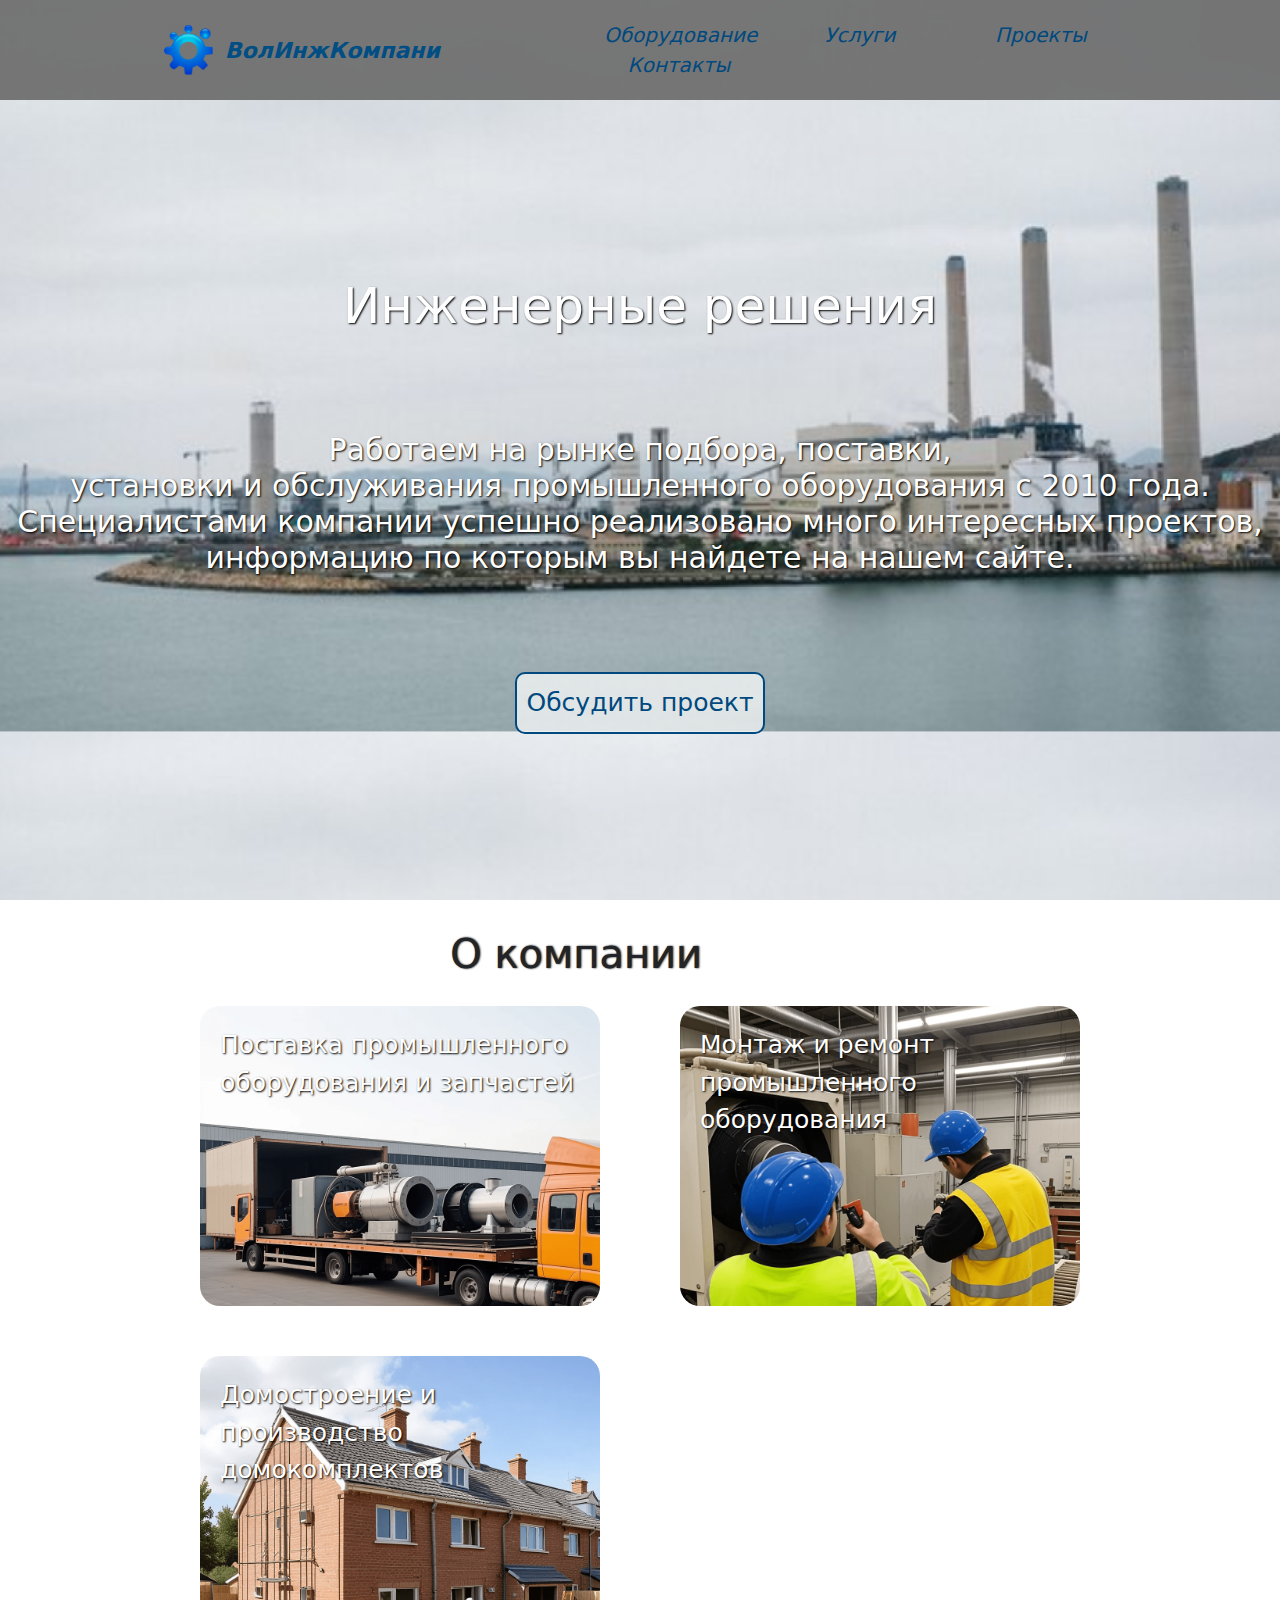
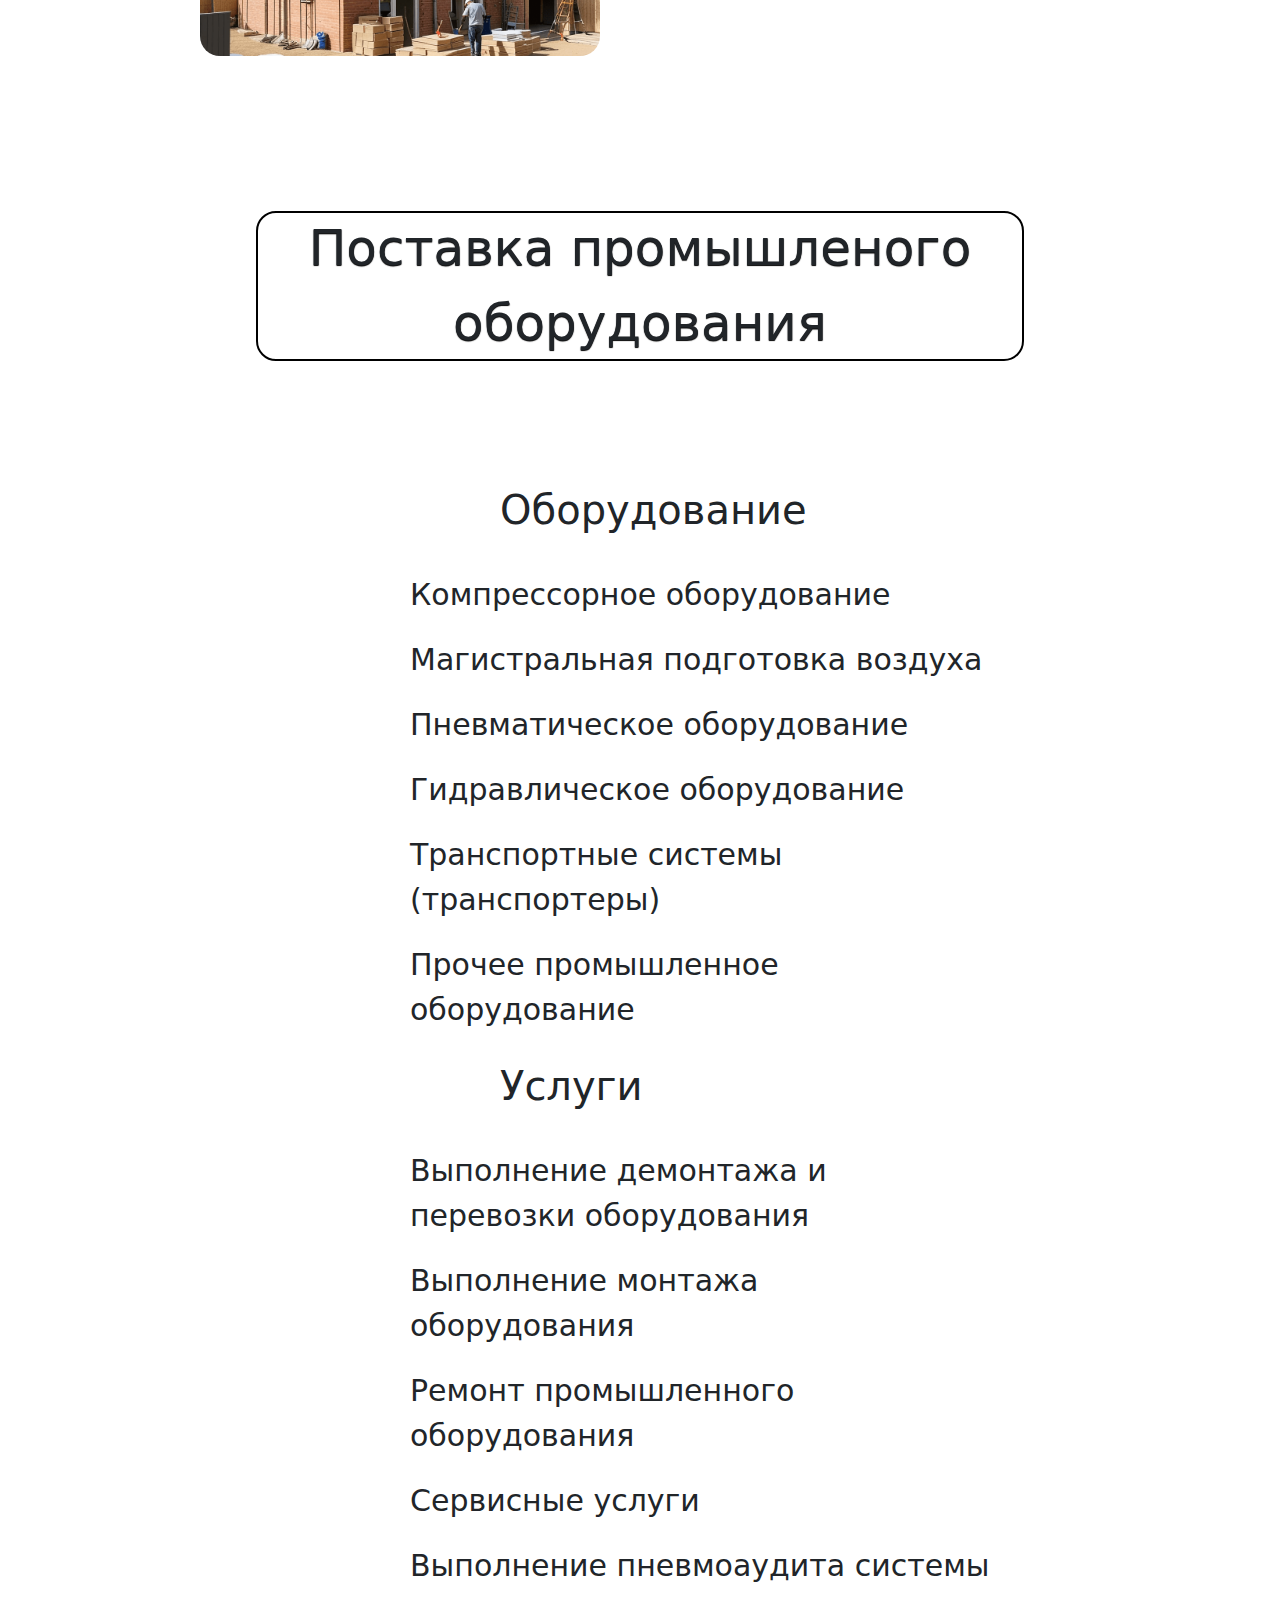
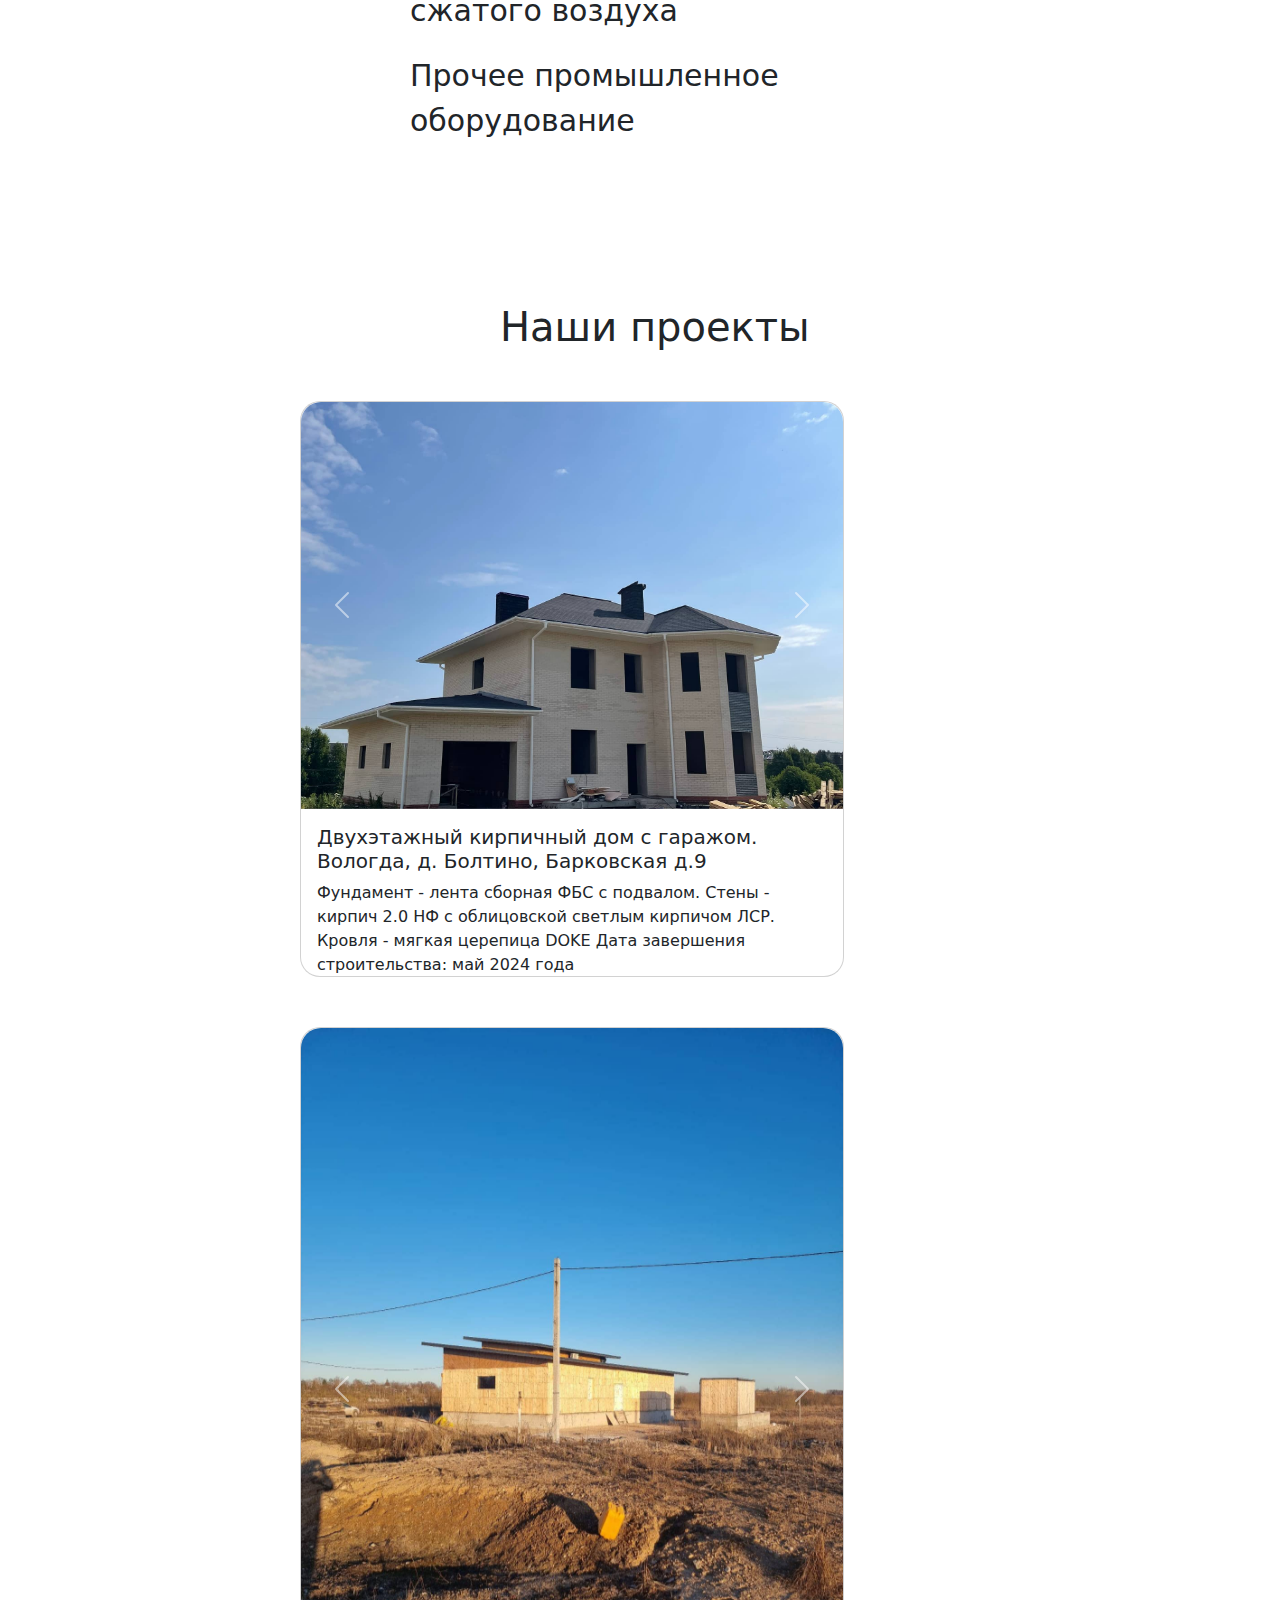
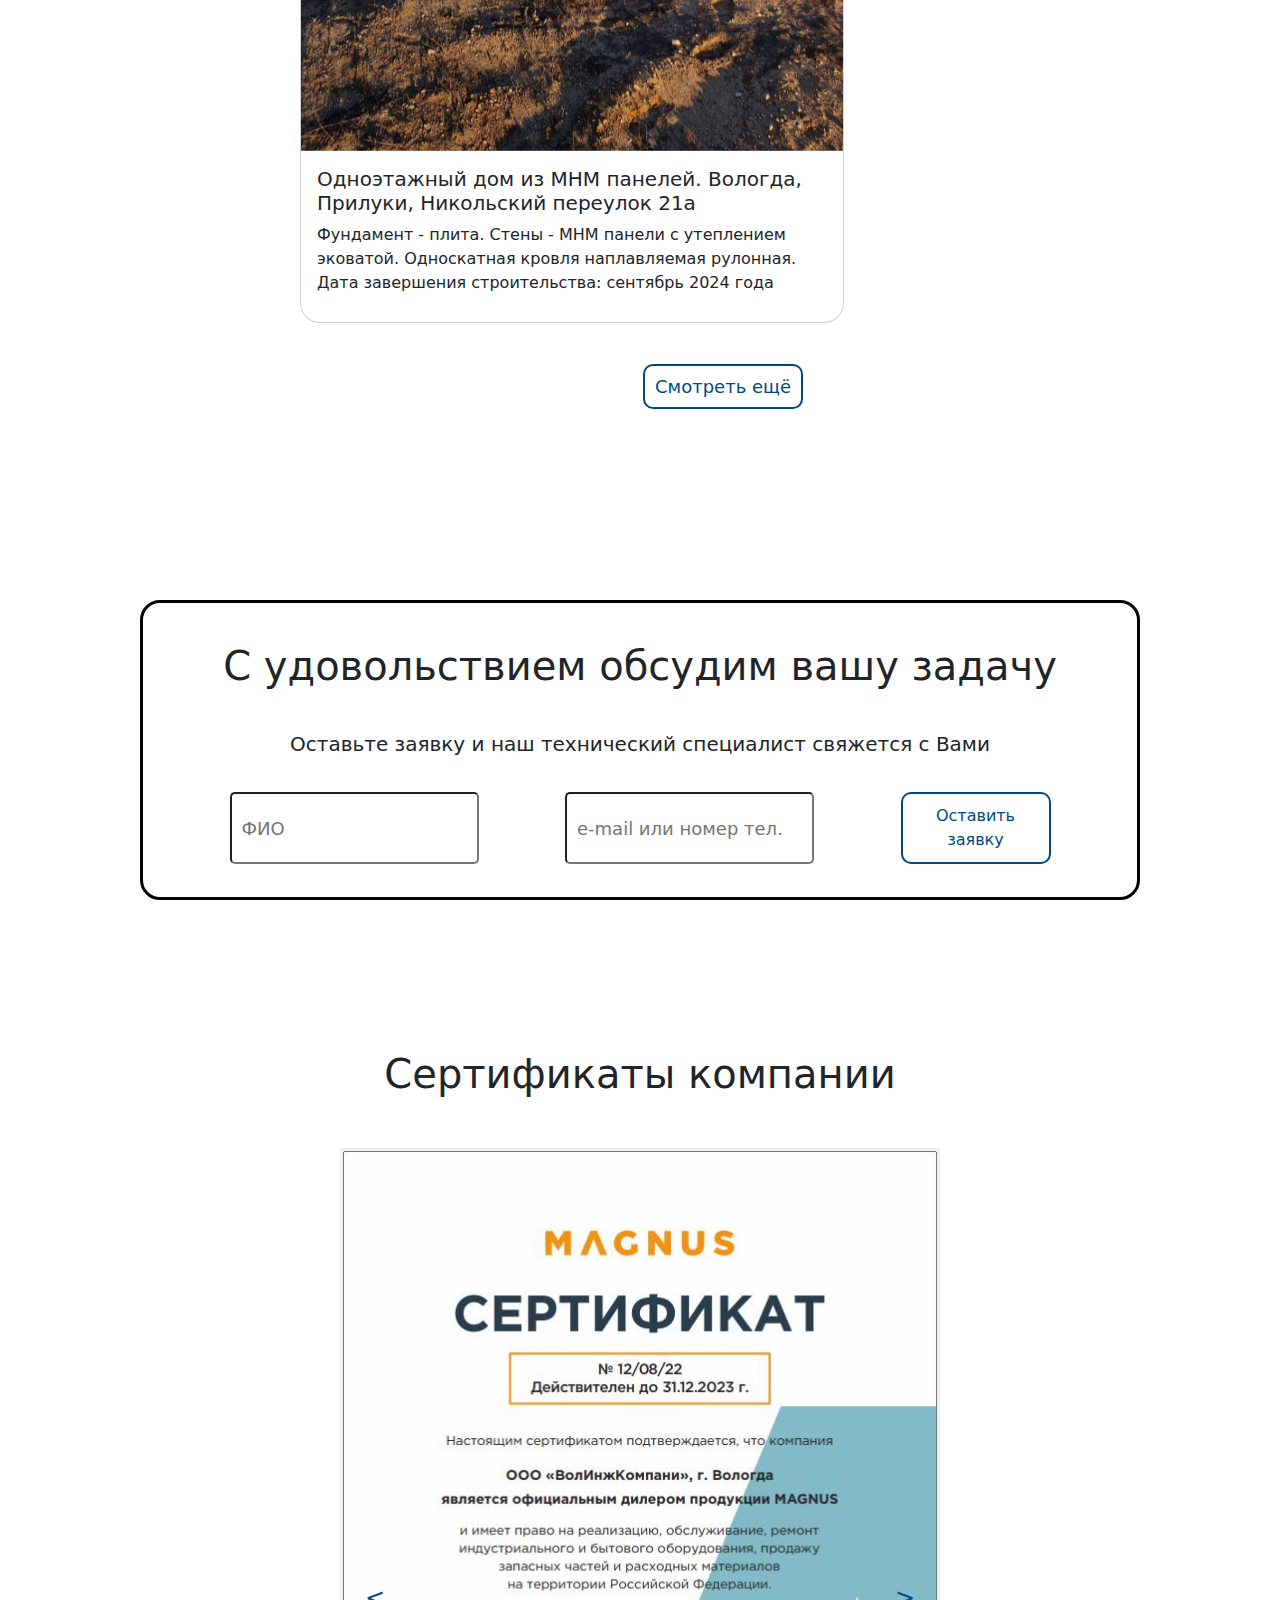
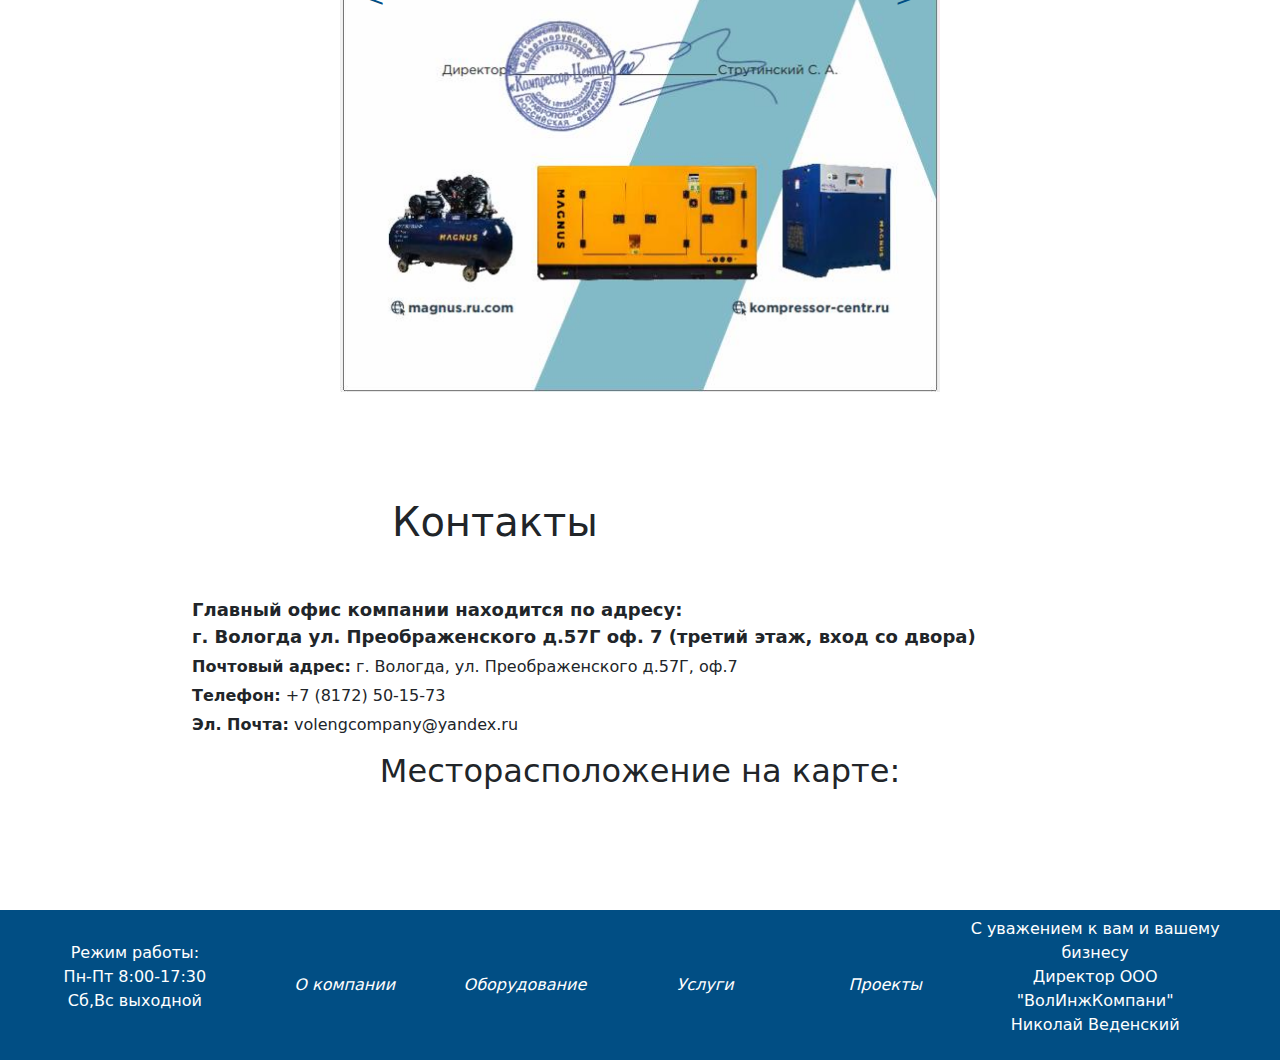
==== index.html @ 5e0e1bfe "Add files via upload" ====
<!DOCTYPE html>
<html lang="en">
  <head>
    <link rel="icon" href="img/logo.png" />
    <meta charset="UTF-8" />
    <meta name="viewport" content="width=device-width, initial-scale=1.0" />
    <link rel="stylesheet" href="style.css" />
    <link href="https://cdn.jsdelivr.net/npm/bootstrap@5.3.3/dist/css/bootstrap.min.css" rel="stylesheet" integrity="sha384-QWTKZyjpPEjISv5WaRU9OFeRpok6YctnYmDr5pNlyT2bRjXh0JMhjY6hW+ALEwIH" crossorigin="anonymous">
    <title>ВолИнжКомпани</title>
  </head>
  <body>
    <header>
      <div class="logo">
        <a name="kompan" class="logo" href="index.html"><img src="img/logo.png" style="margin-right: 10px; height: 50px;" alt="логотип" />ВолИнжКомпани</a>
      </div>
      <div class="hd-button">
        <a class="hd-bs" href="#obor">Оборудование</a>
        <a class="hd-bs" href="#equi">Услуги</a>
        <a class="hd-bs" href="#project1">Проекты</a>
        <a class="hd-bs" href="#kontact">Контакты</a>
      </div>
    </header>




    <div class="ofer">
        <div></div>
        <h1 class="h1-of">Инженерные решения  </h1>
        <h2 class="h2-of">Работаем на рынке подбора, поставки,<br> установки и обслуживания промышленного оборудования с 2010 года.
            <br> Специалистами компании успешно реализовано много интересных проектов, <br> информацию по которым вы найдете на нашем сайте.
        </h2>
        <a class="of-button" href="#order">Обсудить проект</a>
        <div></div>
    </div>





    <div class="info-company">
        <h1 class="h1-info">О компании</h1>
        <div class="inf-cart">
            <div class="inf-carts">
                <div class="h1-carts">Поставка промышленного оборудования и запчастей</div>
                <ul class="ul-carts">
                    <li>Разрабатываем технические решения для модернизации технологических линий.
                    </li>
                    <li>Осуществляем подбор аналогов.
                    </li>
                    <li>Выполняем монтажные, ремонтные и сервисные работы.</li>
                </ul>
            </div>
        
            <div class="inf-carts1">
                <div class="h1-carts">Монтаж и ремонт промышленного оборудования</div>
                <ul class="ul-carts">
                    <li>Демонтаж и перевозка линий лесопиления.</li>
                    <li>Восстановление и ремонт оборудования для лесопильных производств.</li>
                    <li>Монжаж нового и б/у оборудования в подключением к существующим линиям.</li>
                    <li>Ремонт котельного оборудовани с восстановлением футеровки и металлических элементов.</li>
                   
                </ul>
            </div>
            <div class="inf-carts2">
                <div class="h1-carts">Домостроение и производство домокомплектов</div>
                <ul class="ul-carts">
                    <li>В 2023 году запустили производство в Вологде.</li>
                    <li>Производим модульные дома и домокомплекты.</li>
                    <li>Успешно запущены линии по производству стропильных систем на пластинах МЗП и импрегнированной доски.
                    </li>
                </ul>
            </div>
        </div>
      </div>
    </div>

    <div class="qwe">
      <div class="offer">
        <div id="carouselExampleInterval" class="carousel slide" data-bs-ride="carousel">
          <div class="carousel-inner">
          <div class="carousel-item active" data-bs-interval="3000">
              <div class="offer-animation" > Поставка промышленого оборудования</div>
          </div>
          <div class="carousel-item" data-bs-interval="3000">
              <div class="offer-animation">Монтаж и ремонт оборудования</div>
          </div>
          <div class="carousel-item" data-bs-interval="3000">
              <div class="offer-animation">Производство модульных домов</div>
          </div>
          <div class="carousel-item" data-bs-interval="3000">
              <div class="offer-animation">Ремонт электрических печей</div>
          </div>
          <div class="carousel-item" data-bs-interval="3000">
              <div class="offer-animation">Ремонт котельного оборудовния</div>
          </div>
          <div class="carousel-item" data-bs-interval="3000">
              <div class="offer-animation">Ремонт пневматических цилиндров</div>
          </div>
          </div>
      </div>
      </div>
    </div>




    <div class="equipment">
      <h1 class="h1-eq"><a name="obor" href=""></a>Оборудование</h1>
      <div class="equi">
          <div class="zag-equi">Компрессорное оборудование
            <ul class="ul-equi">
              <li>Винтовые компрессора COMARO;</li>
              <li>Винтовые компрессора Kraftmann;</li>
            </ul>
          </div>
          <div class="zag-equi">Магистральная подготовка воздуха
            <ul class="ul-equi">
              <li>Магистральные фильтры;</li>
              <li>Осушители сжатого воздуха;</li>
              <li>Блоки подготовки воздуха;</li>
            </ul>
          </div>
          <div class="zag-equi">Пневматическое оборудование
            <ul class="ul-equi">
              <li>SMC;</li>
              <li>Festo;</li>
              <li>Camozzi;</li>
              <li>E.mc;</li>
            </ul>
          </div>
          <div class="zag-equi">Гидравлическое оборудование
            <ul class="ul-equi">
              <li>Гидравлические станции;</li>
              <li>Гидравлические цилиндры различных размеров и конфигураций;</li>
              <li>Гидравлические распределители импортные и отечественные;</li>
              <li>Гидравлические насосы;</li>
              <li>РВД рукава;</li>
              <li>Фитинги и трубки;</li>
            </ul>
          </div>
          <div class="zag-equi">Транспортные системы (транспортеры)
            <ul class="ul-equi">
              <li>Ленточные транспортеры;</li>
              <li>Скребковые транспортеры;</li>
              <li>Нории;</li>
              <li>Разгонные транспортеры для системы Fin Scan;</li>
              <li>Бревнотаски;</li>
            </ul>
          </div>
          <div class="zag-equi">Прочее промышленное оборудование
            <ul class="ul-equi">
              <li>Пресс для производства MHM панелей;</li>
              <li>Технологическая линия по производству стропильных ферм на гвоздевых пластинах;</li>
              <li>Дозатор моющей жидкости;</li>
              <li>Линия для выполнения микронизации зерна;</li>
            </ul>
          </div>
        </div>
      


     
        <h1 class="h1-eq"><a name="equi" href=""></a>Услуги</h1>
        <div class="equi">
            <div class="zag-equi">Выполнение демонтажа и перевозки оборудования
              <ul class="ul-equi">
                <li>Демонтаж оборудования и перевозка до места установки</li>
                <li>Монтаж оборудования</li>
                <li>Ремонт оборудования</li>
                <li>Пуск и наладочные работы деревообрабатывающего оборудования</li>
                <li>Решение любых технических задач</li>
              </ul>
            </div>
            <div class="zag-equi">Выполнение монтажа оборудования
              <ul class="ul-equi">
                <li>Монтаж нового оборудования;</li>
                <li>Монтаж б/у оборудования;</li>
              </ul>
            </div>
            <div class="zag-equi">Ремонт промышленного оборудования
              <ul class="ul-equi">
                <li>Диагностика. Определение причины поломки;</li>
                <li>Подбор и изготовление запасных частей;</li>
                <li>Ремонт оборудования;</li>
                <li>ПНР после выполненного ремонта;</li>
              </ul>
            </div>
            <div class="zag-equi">Сервисные услуги
              <ul class="ul-equi">
                <li>Сервисное обслуживания компрессорного оборудования;</li>
                <li>Сервисное обслуживание магистрали сжатого воздуха;</li>
                <li>Ремонт винтовых компрессорных станций;</li>
                <li>Ремонт поршневых компрессоров;</li>
                <li>Ремонт роторных компрессоров;</li>
              </ul>
            </div>
            <div class="zag-equi">Выполнение пневмоаудита системы сжатого воздуха
              <ul class="ul-equi">
                <li>Определение фактической производительности компрессора;</li>
                <li>Определение фактического потребления сжатого воздуха;</li>
                <li>Измерение падения давление в магистрали сжатого воздуха;</li>
                <li>Измерение точки росы;</li>
                <li>Определение фактических утечек сжатого воздуха в рублях;</li>
                <li>Подготовка рекомендаций по ремонту и эксплуатации оборудования;
                </li>
                <li>Определение параметров при подборе нового оборудования;</li>
              </ul>
            </div>
            <div class="zag-equi">Прочее промышленное оборудование
              <ul class="ul-equi">
                <li>Пресс для производства MHM панелей;</li>
                <li>Технологическая линия по производству стропильных ферм на гвоздевых пластинах;</li>
                <li>Дозатор моющей жидкости;</li>
                <li>Линия для выполнения микронизации зерна;</li>
              </ul>
            </div>
          </div>
        </div>  




      <div class="body-project">
            <h1 class="h1_ob"><a name="project1" href="#"></a>Наши проекты</h1 >


            <div class="proj-b"  style="width: 80%;">
              <div class="card" style="width: 34rem;height: 36rem; border-radius: 20px; ">
                <div id="carouselExample" class="carousel slide">
                    <div class="carousel-inner" style="border-radius: 20px 20px 0 0;">
                      <div class="carousel-item active ">
                        <img src="img/project1/image1.jpg" class="d-block w-100" alt="...">
                      </div>
                      <div class="carousel-item">
                        <img src="img/project1/image2.jpg" class="d-block w-100" alt="...">
                      </div>
                      <div class="carousel-item">
                        <img src="img/project1/image3.jpg" class="d-block w-100" alt="...">
                      </div><div class="carousel-item">
                        <img src="img/project1/image4.jpg" class="d-block w-100" alt="...">
                      </div>
                    </div>
                    <button class="carousel-control-prev" type="button" data-bs-target="#carouselExample" data-bs-slide="prev">
                      <span class="carousel-control-prev-icon" aria-hidden="true"></span>
                      <span class="visually-hidden">Предыдущий</span>
                    </button>
                    <button class="carousel-control-next" type="button" data-bs-target="#carouselExample" data-bs-slide="next">
                      <span class="carousel-control-next-icon" aria-hidden="true"></span>
                      <span class="visually-hidden">Следующий</span>
                    </button>
                  </div>
                <div class="card-body">
                  <h5 class="card-title">Двухэтажный кирпичный дом с гаражом. Вологда, д. Болтино, Барковская д.9</h5>
                  <p class="card-text">Фундамент - лента сборная ФБС с подвалом. Стены - кирпич 2.0 НФ с облицовской светлым кирпичом ЛСР. Кровля - мягкая церепица DOKE
                    Дата завершения строительства: май 2024 года</p>
                </div>
              </div> 

              <div class="card" style="width: 34rem; height: 56rem; border-radius: 20px;">
                <div id="carouselExample1" class="carousel slide">
                    <div class="carousel-inner" style="border-radius: 20px 20px 0 0;">
                      <div class="carousel-item active">
                        <img src="img/project2/image1.jpg" class="d-block w-100" alt="...">
                      </div>
                      <div class="carousel-item">
                        <img src="img/project2/image2.jpg" class="d-block w-100" alt="...">
                      </div>
                      <div class="carousel-item">
                        <img src="img/project2/image3.jpg" class="d-block w-100" alt="...">
                      </div><div class="carousel-item">
                        <img src="img/project2/image4.jpg" class="d-block w-100" alt="...">
                      </div>
                    </div>
                    <button class="carousel-control-prev" type="button" data-bs-target="#carouselExample1" data-bs-slide="prev">
                      <span class="carousel-control-prev-icon" aria-hidden="true"></span>
                      <span class="visually-hidden">Предыдущий</span>
                    </button>
                    <button class="carousel-control-next" type="button" data-bs-target="#carouselExample1" data-bs-slide="next">
                      <span class="carousel-control-next-icon" aria-hidden="true"></span>
                      <span class="visually-hidden">Следующий</span>
                    </button>
                  </div>
                <div class="card-body">
                  <h5 class="card-title">Одноэтажный дом из MHM панелей. Вологда, Прилуки, Никольский переулок 21а</h5>
                  <p class="card-text">Фундамент - плита. Стены - MHM панели с утеплением эковатой. Односкатная кровля наплавляемая рулонная.
                    Дата завершения строительства: сентябрь 2024 года</p>
                </div>
              </div>
            </div>


            
            <a class="proj-but" href="project.html">Смотреть ещё</a>
        </div>





        <div  class="order">
          <div class="order-back">
            <div class="order-h1"> С удовольствием обсудим вашу задачу  </div>
            <div class="order-op">Оставьте заявку и наш технический специалист свяжется с Вами</div>
            <div style="display: flex;justify-content: space-evenly; width: 100%;">
              <input style="text-transform:capitalize;" class="order-inp" type="text" placeholder="ФИО">
              <input class="order-inp" type="text"  placeholder="e-mail или номер тел.">
              <a name="order" class="order-but" href="#">Оставить заявку</a>
            </div>
          </div>
        </div>



        <div class="body-slider">
          <h1 class="h1-sl">Сертификаты компании</h1>
            <!-- <h2 style="text-align: center;margin-bottom: 20px;">Дилерские сертификаты</h2> -->
          <div class="slider-container">
            <div class="slider">
              <img
                src="img/sertif/2.jpg"
                alt="???"
              />
              <img
                src="img/sertif/4.jpg"
                alt="???"
              />
              <img
                src="img/sertif/3.jpg"
                alt="???"
              />
              <img
                src="img/sertif/1.jpg"
                alt="???"
              />
            </div>
            <button class="prev-button" aria-label="Посмотреть предыдущий слайд">
              &lt;
            </button>
            <button class="next-button" aria-label="Посмотреть следующий слайд">
              &gt;
            </button>
          </div>
        </div>

        <script src="script.js"></script>







        <div class="body-slider" style="display: flex;justify-content: center;">
      <a name="kontact" href=""></a>
          <div style="width: 70%; margin-bottom: 100px; ">
            <h1 class="h1_ob">Контакты</h1>
              <p style="margin-bottom: 5px;" class="cont">Главный офис компании находится по адресу:
                  <br >г. Вологда ул. Преображенского д.57Г оф. 7 (третий этаж, вход со двора)
              </p>
              <p style="margin-bottom: 5px;"><b>Почтовый адрес:</b> г. Вологда, ул. Преображенского д.57Г, оф.7</p>
              <p style="margin-bottom: 5px;"><b>Телефон:</b> +7 (8172) 50-15-73</p>
              <p style="margin-bottom: 15px;"><b>Эл. Почта:</b> volengcompany@yandex.ru</p>
              <h2 style="text-align: center;margin-bottom: 20px;">Месторасположение на карте: </h2>
              <script  type="text/javascript" charset="utf-8" async
              src="https://api-maps.yandex.ru/services/constructor/1.0/js/?um=constructor%3A74b7751ab7b13d6113d1db9de1e5164a83e025a4e6a215689dc6e79a44e79967&amp;width=100%&amp;height=600&amp;lang=ru_RU&amp;scroll=true"></script>
          
          </div>
      </div>   
      





      <footer>
        <div class="foot-body">
          <p class="p-foot">Режим работы: <br> Пн-Пт 8:00-17:30 <br>Сб,Вс выходной</p>
          <div class="ft-button">
            <a class="ft-bs" href="#kompan">О компании</a>
            <a class="ft-bs" href="#obor">Оборудование</a>
            <a class="ft-bs" href="#equi">Услуги</a>
            <a class="ft-bs" href="#project1">Проекты</a>
          </div>

          <p style="margin-right: 50px;" class="p-foot">С уважением к вам и вашему бизнесу <br>Директор ООО "ВолИнжКомпани"<br> Николай Веденский </p>
        </div>
      </footer>

      <script src="https://cdn.jsdelivr.net/npm/bootstrap@5.3.3/dist/js/bootstrap.bundle.min.js" integrity="sha384-YvpcrYf0tY3lHB60NNkmXc5s9fDVZLESaAA55NDzOxhy9GkcIdslK1eN7N6jIeHz" crossorigin="anonymous"></script>
  </body>
</html>
---- style.css ----
* {
  margin: 0;
  padding: 0;
}
body {
  background-image: url(img/ff.png);
  background-size: 100%;
  background-attachment: fixed;
}
header {
  width: 100%;
  display: flex;
  align-items: center;
  justify-content: space-evenly;
  height: 100px;
  background-color: rgba(105, 105, 105, 0.9);
  /* position: sticky; */
  top: 0;
}
.logo {
  display: flex;
  align-items: center;
  font-size: 22px;
  color: #014e84;
  font-style: italic;
  font-weight: 600;
  text-decoration: none;
}
.hd-button {
  display: flex;
  flex-wrap: wrap;
  width: 40%;
  justify-content: space-between;
}
.hd-bs {
  width: 150px;
  text-align: center;
  text-decoration: none;
  color: #00497e;
  font-size: 20px;
  font-style: italic;
}









.ofer {
  height: 90vh;
  width: 100%;
  display: flex;
  flex-direction: column;
  align-items: center;
  justify-content: space-evenly;
}
.h1-of {
  color: white;
  font-size: 50px;
  text-shadow:1px 1px 2px black;
}
.h2-of {
  color: white;
  font-size: 30px;
  text-shadow:1px 1px 2px black;
  text-align: center;
}
.of-button{
  text-decoration: none;
  color: #00497e;
  background-color: rgb(255, 255, 255,0.7);
  transition: background-color 0.6s;
  font-size: 25px;
  padding: 10px;
  border: 2px solid #00497e;
  border-radius: 10px;
}
.of-button:hover{
  background-color: #00497e;
  color: white;
}







/*О компании */


.info-company {
  width: 100%;
  /* height: 90vh; */
  background-color: white;
    
}
.h1-info{
  text-shadow:1px 0px 2px black;
  padding-left: 450px;
  padding-top: 20px;
  padding-bottom: 20px;
  font-size: 40px;
}
.inf-cart{
  padding-left: 200px;
  padding-right: 200px;
  display: flex;
  justify-content: space-between;
  flex-wrap: wrap;

}

.h1-carts{
  padding: 20px;
  color: white;
  font-size: 25px;
  text-shadow:1px 1px 2px black;
  
}
.ul-carts{
  /* display: none; */
  padding-left: 40px;
  padding-right: 20px;
  color: white;
  font-size: 17px;
  padding-top: 30px;
  height: 300px;
  border-radius: 20px;
  background-color: rgb(0, 0, 0,0.6);
  opacity: 0;
  /* animation: ul-carts 5s forwards; */
}

.inf-carts{
  margin-bottom: 50px;
  transition-duration: 1s;
  width: 400px;
  height: 300px;
  background-image: url(img/postavka.png);
  background-size: cover;
  border-radius: 20px;
}
.inf-carts:hover .h1-carts{
  display: none;
  cursor: default;
}
.inf-carts:hover .ul-carts{
  /* display: block;  */
  opacity: 1;
  cursor: default;
  transition: 1s; 
}

.inf-carts1{
  margin-bottom: 50px;
  transition-duration: 1s;
  width: 400px;
  height: 300px;
  background-image: url(img/montazh.png);
  background-size: cover;
  border-radius: 20px;
}
.inf-carts1:hover .h1-carts{
  display: none;
  cursor: default;
  
}
.inf-carts1:hover .ul-carts{
  /* display: block;  */
  transition: 1s;
  opacity: 1;
  cursor: default;
}

.inf-carts2{
  margin-bottom: 50px;
  transition-duration: 1s;
  width: 400px;
  height: 300px;
  background-image: url(img/stroitelstvo.png);
  background-size: cover;
  border-radius: 20px;
}
.inf-carts2:hover .h1-carts{
  cursor: default;
  display: none;
  
}
.inf-carts2:hover .ul-carts{
  /* display: block;  */
  transition: 1s;
  opacity: 1;
  cursor: default;
}








/* Оборудование */

.qwe{
  width: 100%;
  height: 40vh;
  background-image: url(img/fon-ob.jpg);
  background-size: 120%;
  background-attachment: fixed;
  display: flex;
  align-items: center;
  justify-content: center;

}
.offer{
  width: 60%;
  height: 150px;
  background-color: rgb(255, 255, 255,0.7);
  border-radius: 20px;
  border: 2px solid black;
  box-shadow: -2px -2px 4px rgb(255, 255, 255,);
  display: flex;
  align-items: center;
  justify-content: center;
}
.offer-animation{
  text-align: center;
  font-size: 50px;
  text-shadow: 0px 1px 1px black;
}









.equipment{
  /* width: 100%; */
  padding-bottom: 150px;
  background-color: white;
}
.h1-eq{
  /* text-shadow:1px 0px 2px black; */
  padding-left: 250px;
  padding-top: 20px;
  padding-bottom: 20px;
  font-size: 40px;
}
.equipment{
  display: flex;
  flex-direction: column;
  padding-left: 250px;
}
.zag-equi{
  cursor: default;
  margin-left: 150px;
  padding: 10px;
  width: 600px;
  /* height: 100px; */
  font-size: 30px;
  
}
.ul-equi{
  font-size: 20px;
  opacity: 0;
  padding: 10px 10px 10px 30px;
  border: 1px solid black;
  background-color: white;
  position: absolute;
  margin-left: 50px;
  border-radius: 10px;
}
.zag-equi:hover .ul-equi{
  opacity: 1;
  transition: 1s;
  cursor:default;
}



.prj_b{
  text-align: center;
  text-decoration: none;
  color: #00497e;
  background-color: rgb(255, 255, 255,0.7);
  transition: background-color 0.3s;
  font-size: 25px;
  width: 150px;
  padding: 10px;
  border: 2px solid #00497e;
  border-radius: 10px;
}
.prj_b:hover{
  background-color: #00497e;
  color: white;
  cursor: pointer;
}

.h1_ob{
  font-size: 40px;
  /* text-align: center; */
  margin-bottom: 50px;
  padding-left: 200px;
}
.body-project{
  padding-left: 300px;
  background-color: white;
  padding-bottom:  100px;

}



.proj-b{
  
  /* background-color: #014e84; */
  /* height: 90vh; */
  /* margin-bottom: 100px; */

  display: flex;
  flex-wrap: wrap;
  justify-content: space-between;

}









.proj-but{
  
  margin-left: 35%;
  text-decoration: none;
  color: #00497e;
  background-color: rgb(255, 255, 255,0.7);
  transition: background-color 0.3s;
  font-size: 18px;
  width: 150px;
  padding: 10px;
  border: 2px solid #00497e;
  border-radius: 10px;
}
.proj-but:hover{
  background-color: #00497e;
  color: white;
  cursor: pointer;
}














.order{
  height:500px;
  display: flex;
  align-items: center;
  justify-content: center;
}
.order-back{
  flex-direction: column;
  background-color: rgb(255, 255, 255,0.8);
  width: 1000px;
  height: 300px;
  border-radius: 20px;
  border: 3px solid black;
  display: flex;
  align-items: center;
  justify-content: space-evenly;
}


.order-inp{
  
  font-size: 18px;
  padding: 10px;
  border-radius: 5px;
}

.order-but{
  
  text-align: center;
  text-decoration: none;
  color: #00497e;
  background-color: rgb(255, 255, 255,0.7);
  transition: background-color 0.3s;
  font-size: 16px;
  width: 150px;
  padding: 10px;
  border: 2px solid #00497e;
  border-radius: 10px;
}
.order-but:hover{
  background-color: #00497e;
  color: white;
  cursor: pointer;
}
.order-op{
  font-size: 20px;
}
.order-h1{
  font-size: 40px;
}
.page-title {
  text-align: center;
}

.slider-container {
  position: relative;
  width: 600px;
  height: 900px;
  margin: 0 auto;
  overflow: hidden;
  /* margin-bottom: 0px; */
}
.slider-container2 {
  position: relative;
  width: 600px;
  height: 500px;
  margin: 0 auto;
  overflow: hidden;
  margin-bottom: 50px;
}
.slider {
  display: flex;
  transition: transform 0.5s ease-in-out;
}
.slider2 {
  display: flex;
  transition: transform 0.5s ease-in-out;
}

.slider img {
  width: 100%;
  height: 100%;
  object-fit: cover;
}
.slider2 img {
  width: 100%;
  height: 100%;
  object-fit: cover;
}
.prev-button,
.next-button {
  position: absolute;
  top: 50%;
  transform: translateY(-50%);
  width: 50px;
  height: 50px;
  background-color: transparent;
  border: none;
  font-size: 24px;
  color:#014e84 ;
  cursor: pointer;
}

.prev-button {
  left: 10px;
}

.next-button {
  right: 10px;
}

.body-slider{
  background-color: white;
  display: flex;
  align-items: center;
  flex-direction: column;
  padding-top: 50px;
}
.h1-sl{
  font-size: 40px;
  margin-bottom: 50px;
}


.cont{
  font-size: 18px;
  font-weight: bold;
}
footer{
  display: flex;
  justify-content: center;
  height: 150px;
  width: 100%;
  background-color: white;
}
.foot-body{
  background-color: #014e84;
  width: 100%;
  height: 100%;
  display: flex;
  align-items: center;
  justify-content: space-between;
  /* padding-left: 5%;
  padding-right: 5%; */
}
.p-foot{
  color: #fff;
  text-align: center;
  width: 400px;
}
.ft-button {
  display: flex;
  flex-wrap: wrap;
  width: 80%;
  justify-content: space-between;
}
.ft-bs {
  width: 150px;
  text-align: center;
  text-decoration: none;
  color: #ffffff;
  font-size: 16px;
  font-style: italic;
}





.body-test{
  background-color: white;
  width: 70%;
  height: 800px;
}
.card{
  margin-bottom: 50px;
}






/* project.html */

.body-project2{
  width: 70%;
  /* height: 70vh; */
  margin-bottom: 50px;
  margin-top: 50px;
  background-color: white;
}
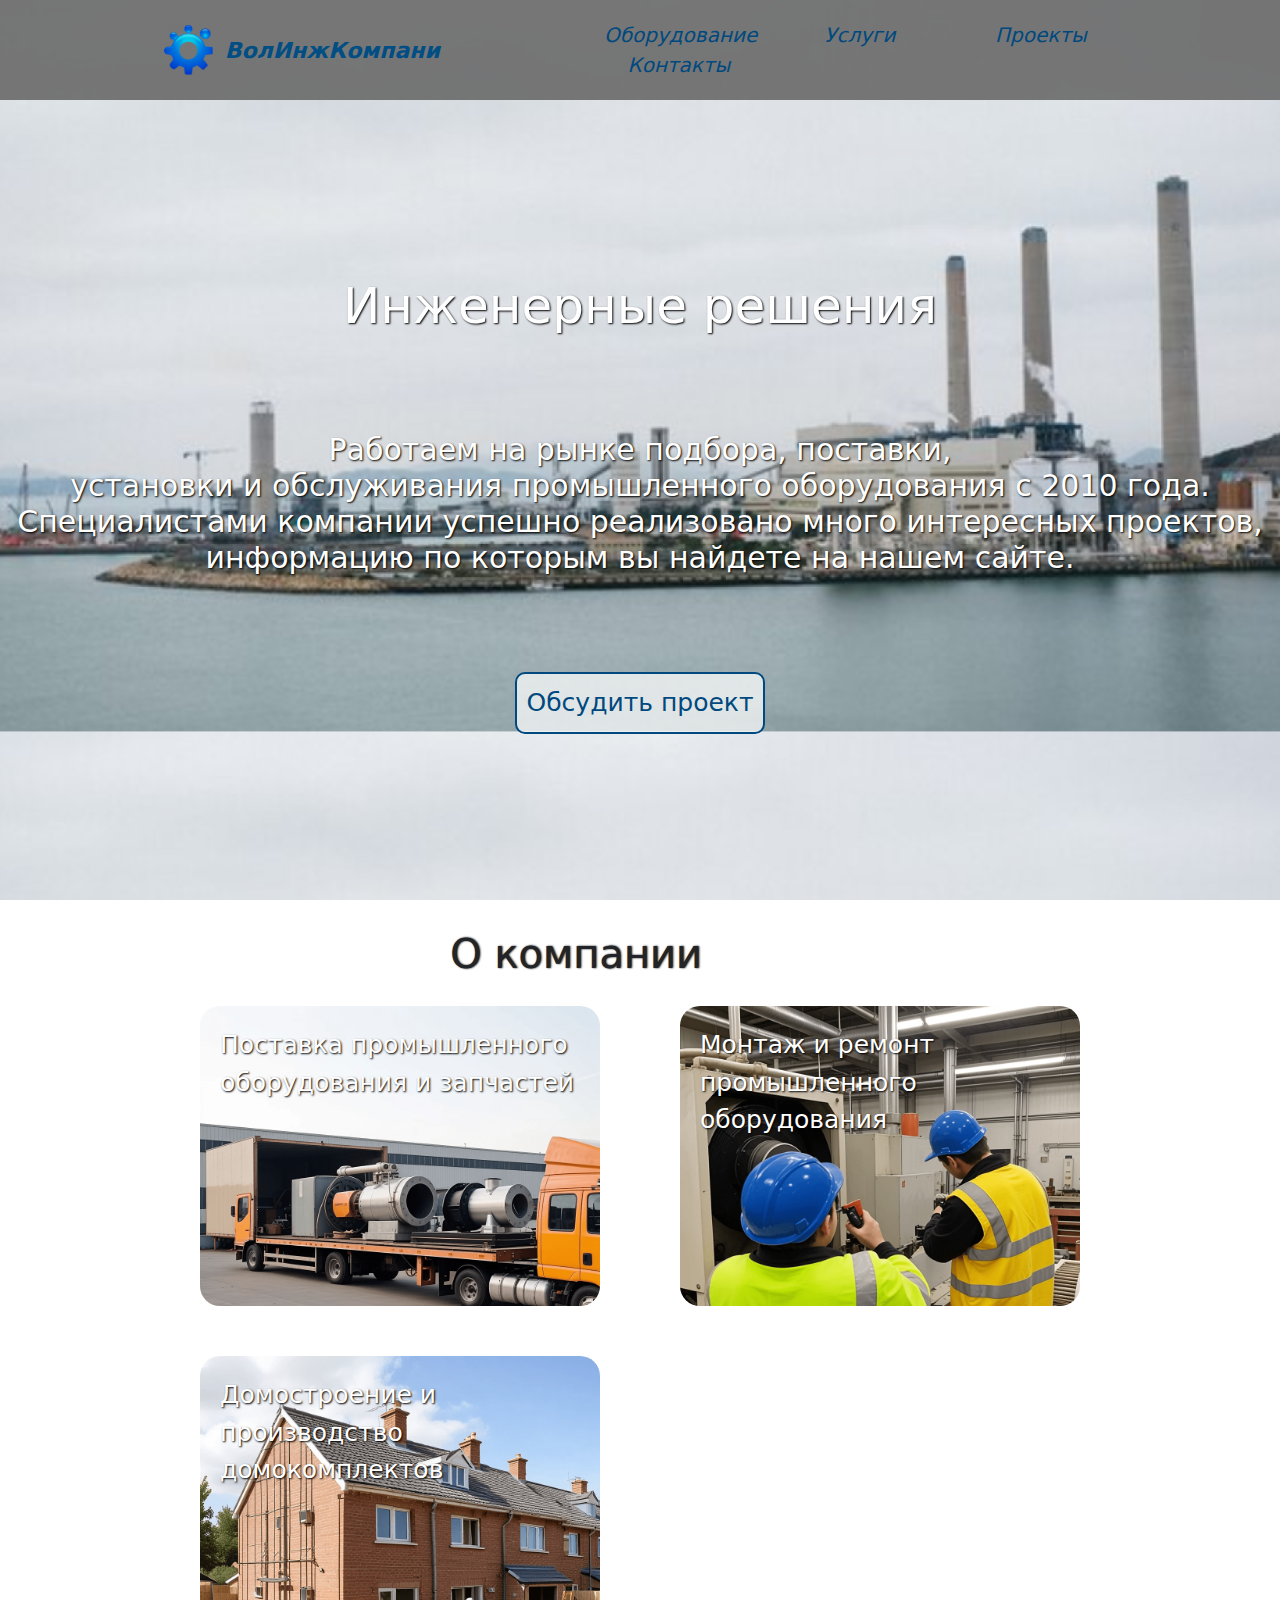
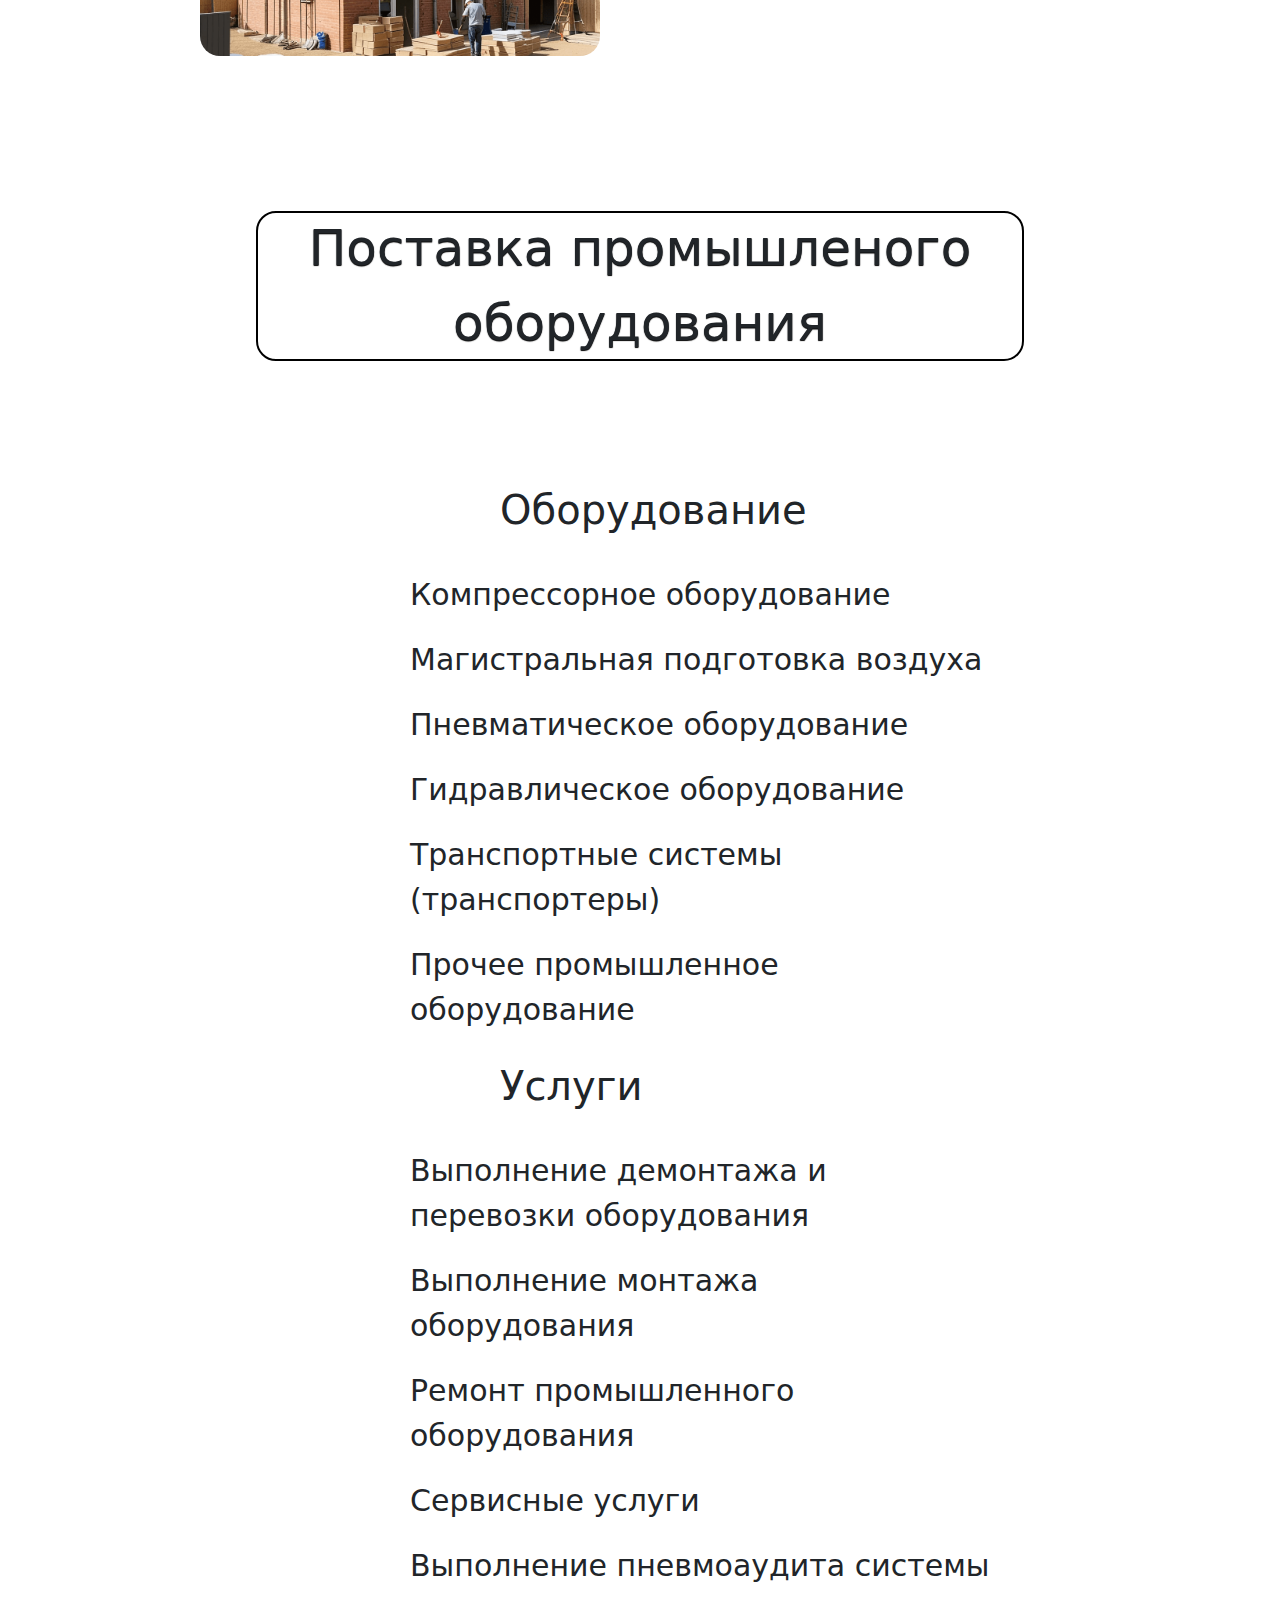
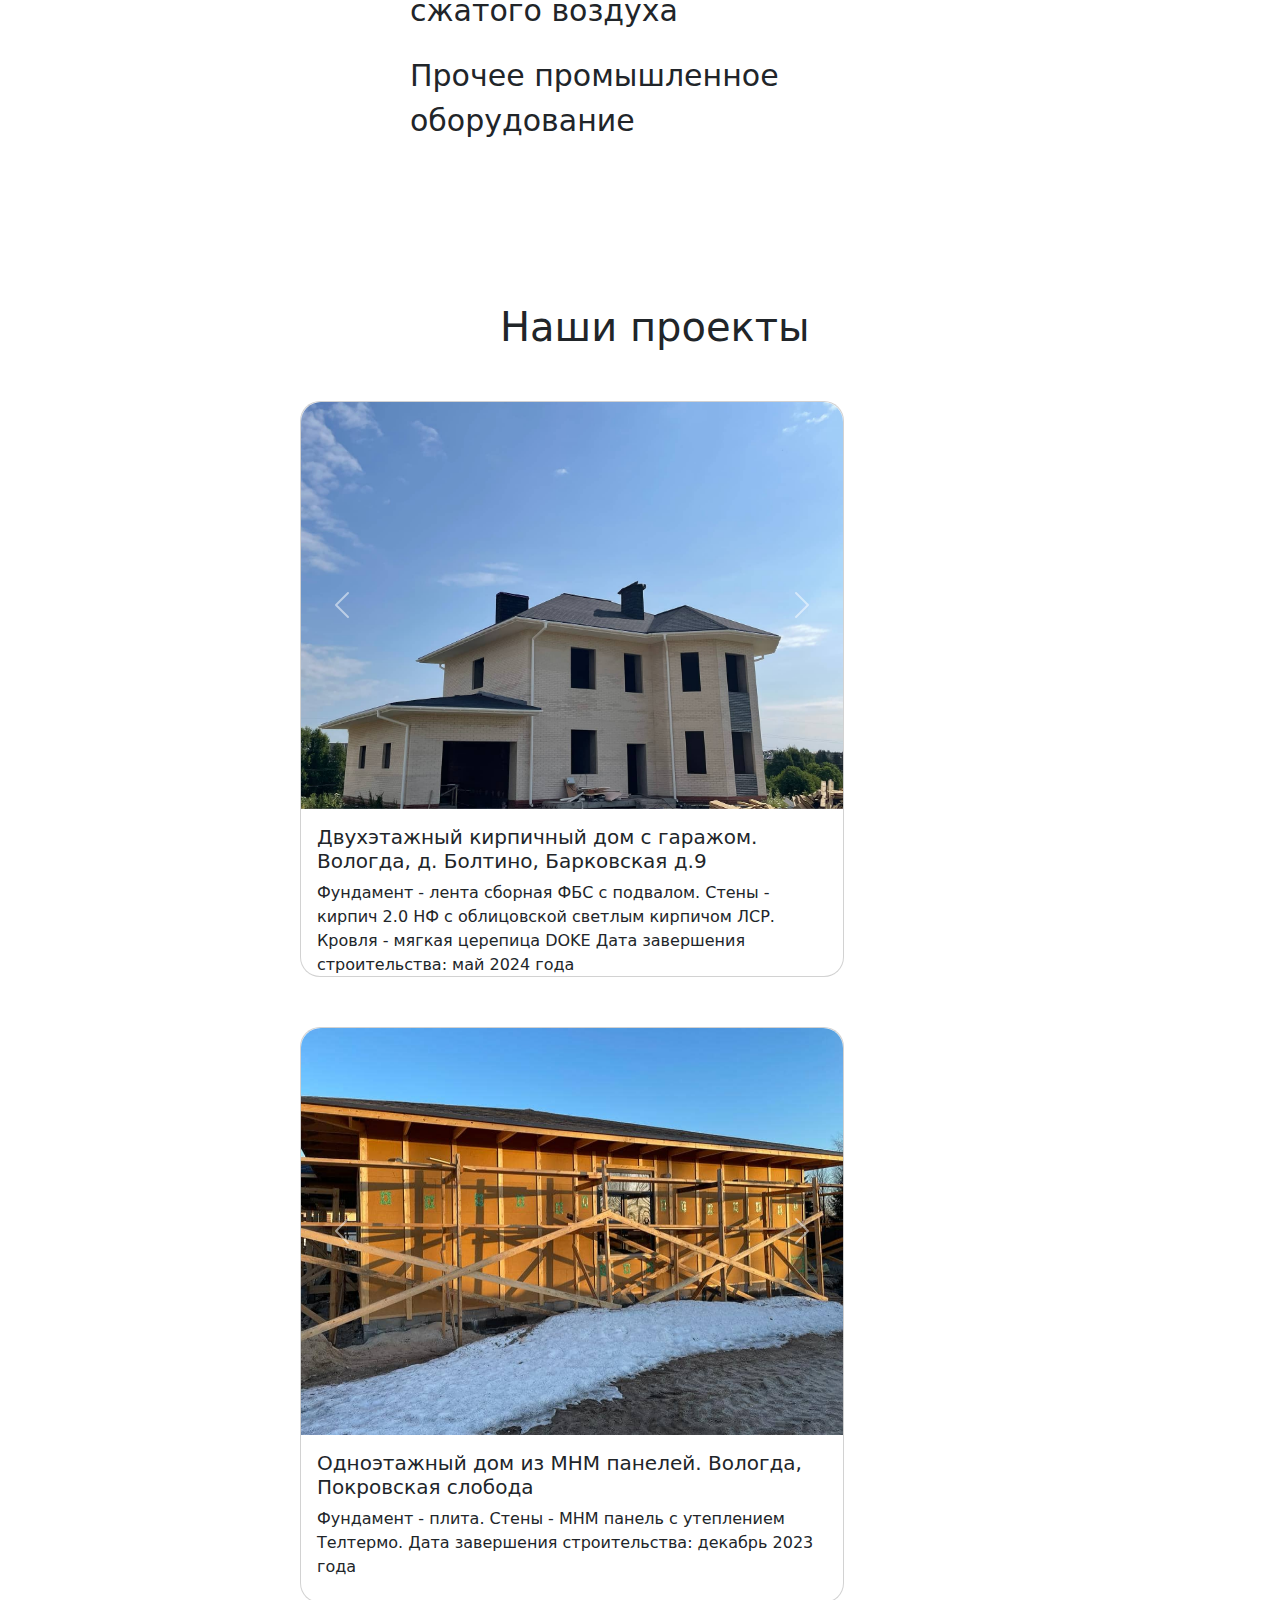
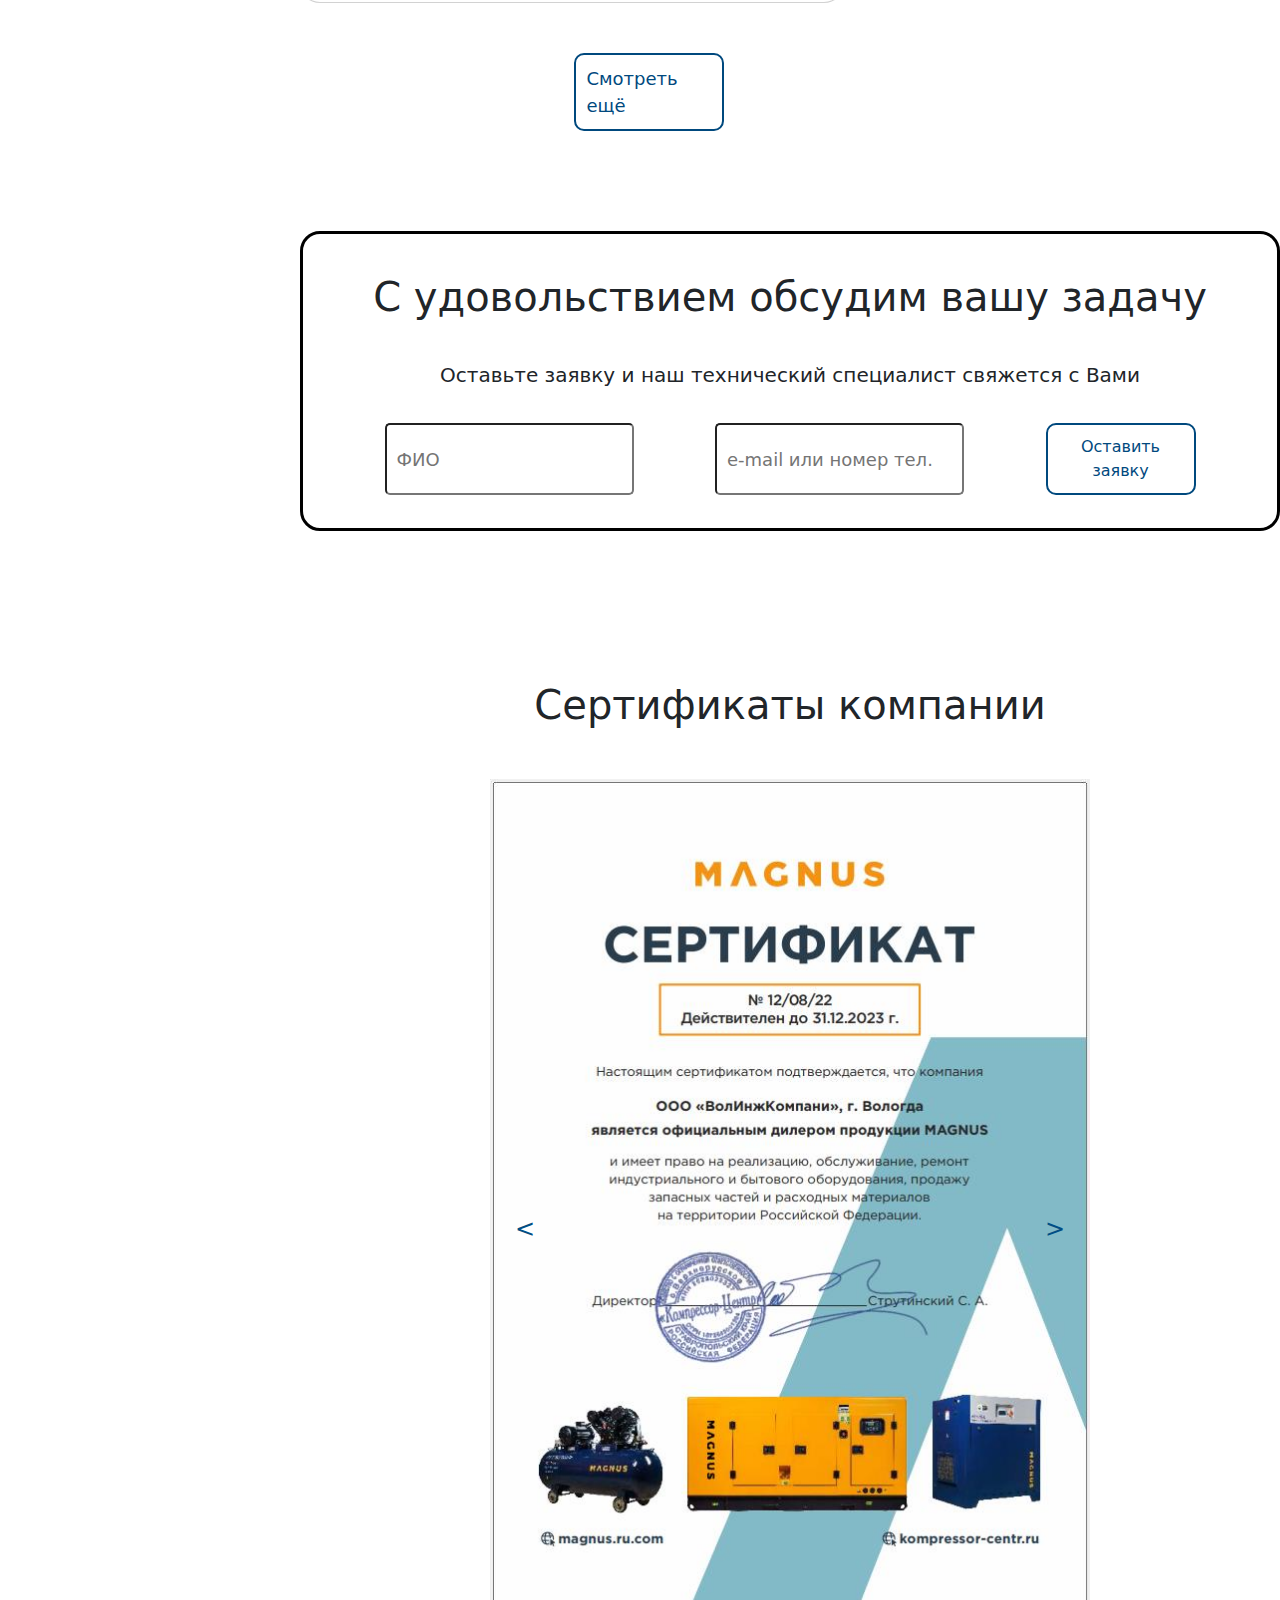
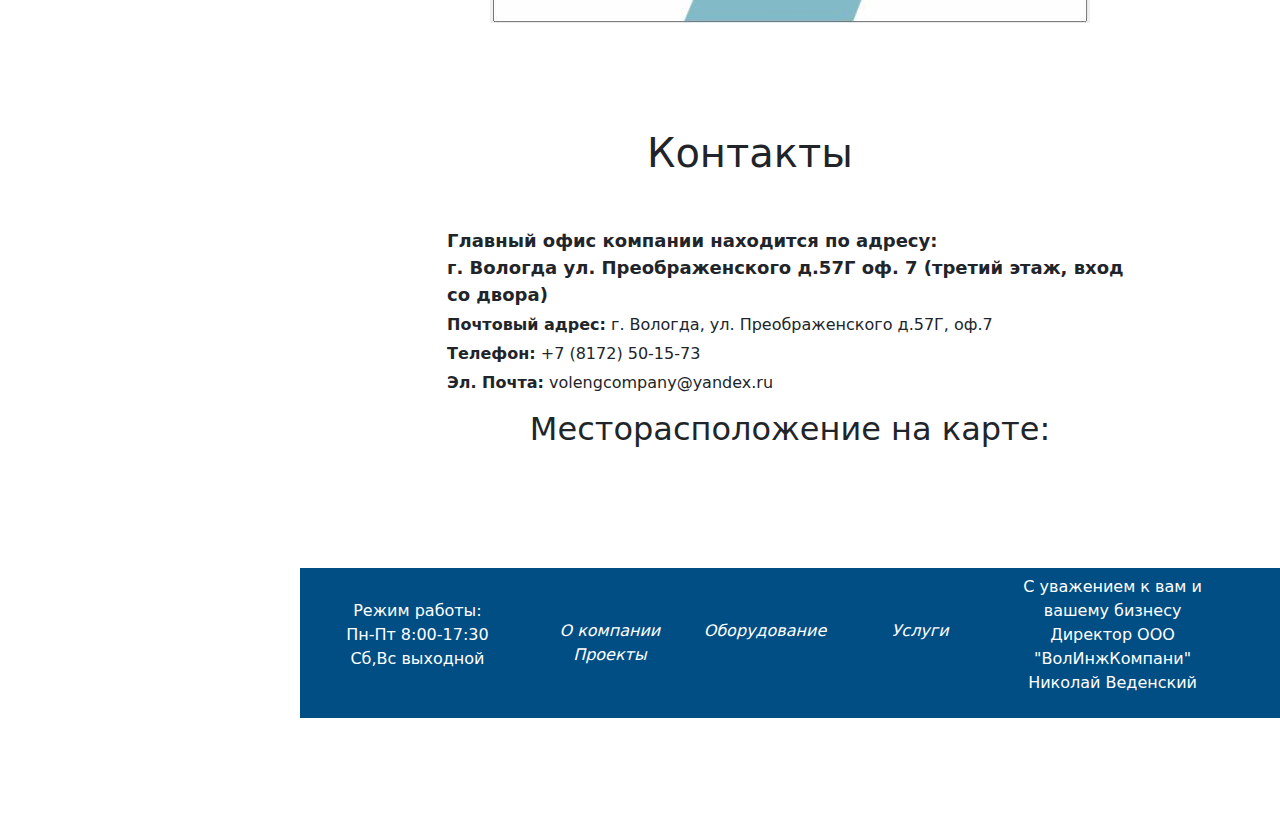
==== commit 0cb21484: "Add files via upload" ====
--- a/index.html
+++ b/index.html
@@ -230,7 +230,7 @@
                 <div id="carouselExample" class="carousel slide">
                     <div class="carousel-inner" style="border-radius: 20px 20px 0 0;">
                       <div class="carousel-item active ">
-                        <img src="img/project1/image1.jpg" class="d-block w-100" alt="...">
+                        <img src="img/project1/image1.jpg" class="d-block w-100 img-slid" alt="...">
                       </div>
                       <div class="carousel-item">
                         <img src="img/project1/image2.jpg" class="d-block w-100" alt="...">
@@ -257,37 +257,38 @@
                 </div>
               </div> 
 
-              <div class="card" style="width: 34rem; height: 56rem; border-radius: 20px;">
-                <div id="carouselExample1" class="carousel slide">
+            <div class="card" style="width: 34rem; height:36rem ; border-radius: 20px;">
+                <div id="carouselExample2" class="carousel slide">
                     <div class="carousel-inner" style="border-radius: 20px 20px 0 0;">
                       <div class="carousel-item active">
-                        <img src="img/project2/image1.jpg" class="d-block w-100" alt="...">
+                        <img src="img/project3/image1.jpg" class="d-block w-100" alt="...">
                       </div>
                       <div class="carousel-item">
-                        <img src="img/project2/image2.jpg" class="d-block w-100" alt="...">
+                        <img src="img/project3/image2.jpg" class="d-block w-100" alt="...">
                       </div>
                       <div class="carousel-item">
-                        <img src="img/project2/image3.jpg" class="d-block w-100" alt="...">
+                        <img src="img/project3/image3.jpg" class="d-block w-100" alt="...">
                       </div><div class="carousel-item">
-                        <img src="img/project2/image4.jpg" class="d-block w-100" alt="...">
+                        <img src="img/project3/image4.jpg" class="d-block w-100" alt="...">
+                      </div><div class="carousel-item">
+                        <img src="img/project3/image5.jpg" class="d-block w-100" alt="...">
                       </div>
                     </div>
-                    <button class="carousel-control-prev" type="button" data-bs-target="#carouselExample1" data-bs-slide="prev">
+                    <button class="carousel-control-prev" type="button" data-bs-target="#carouselExample2" data-bs-slide="prev">
                       <span class="carousel-control-prev-icon" aria-hidden="true"></span>
                       <span class="visually-hidden">Предыдущий</span>
                     </button>
-                    <button class="carousel-control-next" type="button" data-bs-target="#carouselExample1" data-bs-slide="next">
+                    <button class="carousel-control-next" type="button" data-bs-target="#carouselExample2" data-bs-slide="next">
                       <span class="carousel-control-next-icon" aria-hidden="true"></span>
                       <span class="visually-hidden">Следующий</span>
                     </button>
                   </div>
                 <div class="card-body">
-                  <h5 class="card-title">Одноэтажный дом из MHM панелей. Вологда, Прилуки, Никольский переулок 21а</h5>
-                  <p class="card-text">Фундамент - плита. Стены - MHM панели с утеплением эковатой. Односкатная кровля наплавляемая рулонная.
-                    Дата завершения строительства: сентябрь 2024 года</p>
+                  <h5 class="card-title">Одноэтажный дом из МНМ панелей. Вологда, Покровская слобода</h5>
+                  <p class="card-text">Фундамент - плита. Стены - MHM панель с утеплением Телтермо. 
+                    Дата завершения строительства: декабрь 2023 года</p>
                 </div>
               </div>
-            </div>
 
 
             
--- a/style.css
+++ b/style.css
@@ -330,6 +330,7 @@
   justify-content: space-between;
 
 }
+
 
 
 
